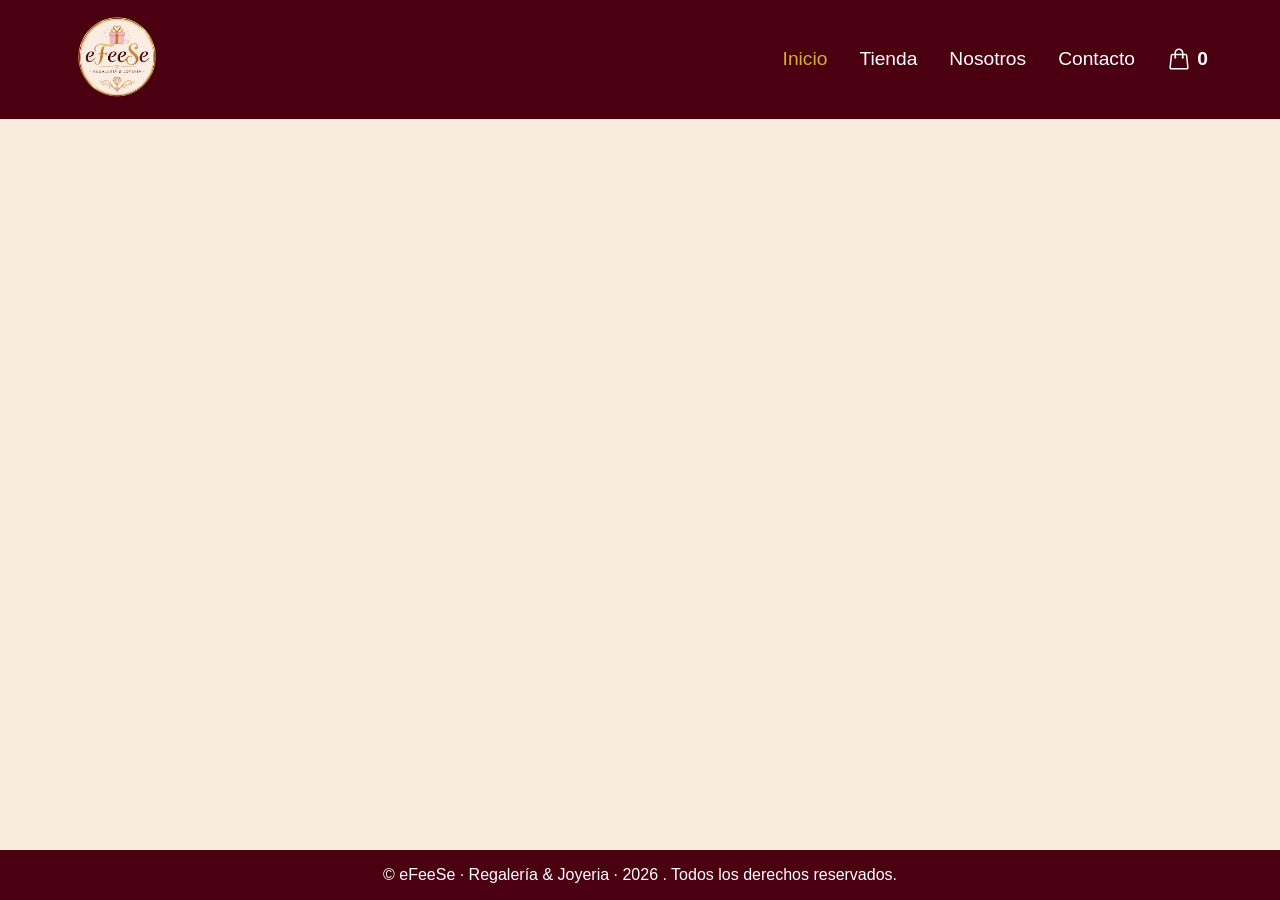
==== index.html @ 8ea5b7b7 "mejora de nav-bar, agregacion de meta description" ====
<!DOCTYPE html>
<html lang="es">
<head>
    <meta charset="UTF-8">
    <meta name="viewport" content="width=device-width, initial-scale=1.0">
    <meta name="description" content="eFeeSe - Regalería y joyería online con regalos únicos para cada ocasión.">
    <title>eFeeSe - Regaleria & Joyeria</title>
    <link rel="stylesheet" href="./css/styles.css">
    <link rel="icon" type="image/x-icon" href="./assets/ico/logo.ico">
</head>
<body>
    <header class="header">
        <div class="contenedor-header">
            <a href="./index.html" class="enlace-logo"><img src="./assets/img/logo.webp" alt="Logo de eFeeSe" class="logo"></a>
            <nav class="nav">
                <ul class="nav-list">
                    <li><a class="activo" href="./index.html">Inicio</a></li>
                    <li><a href="./pages/tienda.html">Tienda</a></li>
                    <li><a href="./pages/nosotros.html">Nosotros</a></li>
                    <li><a href="./pages/contacto.html">Contacto</a></li>
                    <li><a href="./pages/carrito.html" class="carrito-link"><svg class="icono-carrito" xmlns="http://www.w3.org/2000/svg" fill="none" viewBox="0 0 24 24" stroke-width="1.5" stroke="currentColor"><path stroke-linecap="round" stroke-linejoin="round" d="M15.75 10.5V6a3.75 3.75 0 1 0-7.5 0v4.5m11.356-1.993 1.263 12c.07.665-.45 1.243-1.119 1.243H4.25a1.125 1.125 0 0 1-1.12-1.243l1.264-12A1.125 1.125 0 0 1 5.513 7.5h12.974c.576 0 1.059.435 1.119 1.007ZM8.625 10.5a.375.375 0 1 1-.75 0 .375.375 0 0 1 .75 0Zm7.5 0a.375.375 0 1 1-.75 0 .375.375 0 0 1 .75 0Z" /></svg><span id="contador-carrito">0</span></a></li>
                </ul>
            </nav>
        </div>
    </header>
    <main class="main">
        <section class="hero">

        </section>
    </main>
    <footer class="footer">
        <p>&copy; eFeeSe · Regalería & Joyeria · 2026 . Todos los derechos reservados.</p>
    </footer>
    <script src="#"></script>
</body>
</html>
---- css/styles.css ----
* {
    margin: 0;
    padding: 0;
    box-sizing: border-box;
}

/* body */

body {
    display: flex;
    flex-direction: column;
    min-height: 100vh;
    font-family: 'Arial', sans-serif;
    background-color: #f8ebdd;
}

/* header */

.header{
    background:#4b0012;
    color:white;
}

.contenedor-header{
    max-width:1200px;
    margin:auto;
    display:flex;
    justify-content:space-between;
    align-items:center;
    padding:1rem 2rem;
}

.logo{
    width:90px;
    height:auto;
}

/* navegacion */

.nav-list {
    display: flex;
    flex-wrap: wrap;
    justify-content: flex-end;
    align-items: center;
    gap: 2rem;
    list-style: none;
    padding: 0;
}

.nav-list li a {
    color: white;
    text-decoration: none;
    font-size: 1.2rem;
    transition: color 0.2s;
}

.nav-list li a:hover{
    color: #d4af37;
}

/*Pagina actual*/
.nav-list li a.activo{
    color: #d4af37;
}

.nav-list li a.activo:hover{
    color: white;
    font-weight: bold;
}

.carrito-link {
    display: flex;
    align-items: center;
    gap: 0.4rem;
}

.icono-carrito {
    width: 24px;
    height: 24px;
}

#contador-carrito {
    font-weight: bold;
}

/* main */

.main {
    flex: 1;
    padding: 2rem;
}

/* footer */

.footer {
    background-color: #4b0012;
    color: white;
    text-align: center;
    padding: 1rem 0;
}
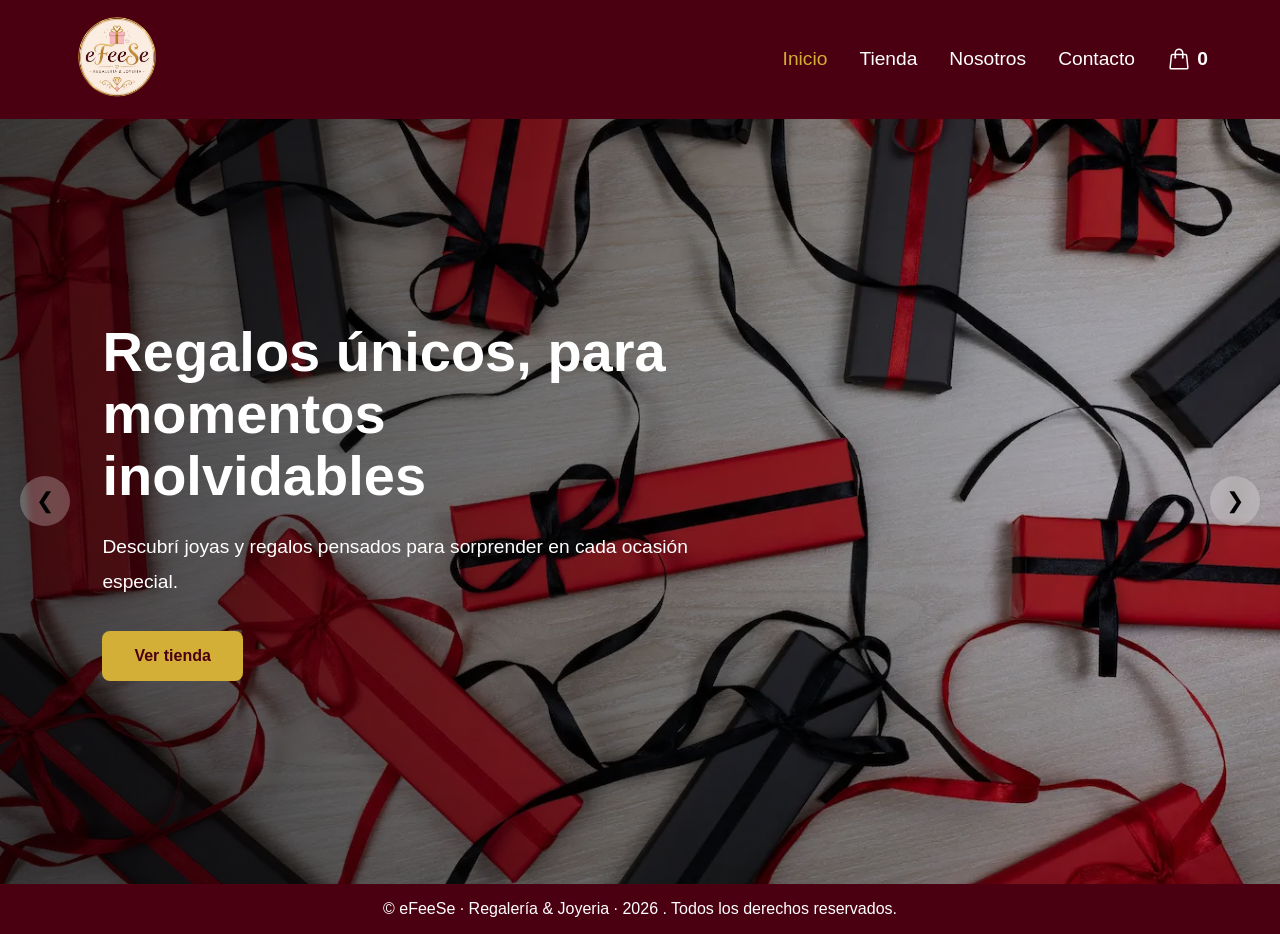
==== commit 5307a1f7: "trabajando con hero, estructura y estilos, agregacion de imagen para hero" ====
--- a/index.html
+++ b/index.html
@@ -25,7 +25,18 @@
     </header>
     <main class="main">
         <section class="hero">
-
+            <div class="hero-contenido">
+                <h1>Regalos únicos, para momentos inolvidables</h1>
+                <p>
+                    Descubrí joyas y regalos pensados para sorprender
+                    en cada ocasión especial.
+                </p>
+                <a href="./pages/tienda.html" class="btn-principal">
+                    Ver tienda
+                </a>
+            </div>
+            <button class="hero-anterior">&#10094;</button>
+            <button class="hero-siguiente">&#10095;</button>
         </section>
     </main>
     <footer class="footer">
--- a/css/styles.css
+++ b/css/styles.css
@@ -87,7 +87,94 @@
 
 .main {
     flex: 1;
-    padding: 2rem;
+}
+
+/* principal */
+.hero{
+    position: relative;
+    min-height: 85vh;
+    display: flex;
+    align-items: center;
+    background-image: linear-gradient(90deg,rgba(0,0,0,.70) 0%, rgba(0,0,0,.45) 40%,rgba(0,0,0,.20) 100%), url("../assets/img/hero.webp");
+    background-size: cover;
+    background-position: right center;
+    color:white;
+}
+
+.hero-contenido{
+    max-width: 600px;
+    margin-left: 8%;
+}
+
+.hero h1{
+    font-size: 3.5rem;
+    line-height: 1.1;
+    margin-bottom: 1.5rem;
+}
+
+.hero p{
+    font-size: 1.2rem;
+    line-height: 1.8;
+    margin-bottom: 2rem;
+}
+
+.btn-principal{
+    display: inline-block;
+    background: #d4af37;
+    color: #4b0012;
+    padding: 1rem 2rem;
+    text-decoration: none;
+    border-radius: 8px;
+    font-weight: bold;
+    transition: .3s;
+}
+
+.btn-principal:hover{
+    background: white;
+    transform: translateY(-2px);
+}
+
+.hero button{
+    position: absolute;
+    top: 50%;
+    transform: translateY(-50%);
+    width: 50px;
+    height: 50px;
+    border: none;
+    border-radius: 50%;
+    background: rgba(255,255,255, .25);
+    backdrop-filter: blur(3px);
+    cursor: pointer;
+    font-size: 1.4rem;
+    transition: .3s;
+}
+
+.hero button:hover{
+    background: #d4af37;
+    color: #4b0012;
+}
+
+.hero-anterior{
+    left: 20px;
+}
+
+.hero-siguiente{
+    right: 20px;
+}
+
+
+/* otras paginas */
+
+.productos{
+    padding: 4rem 2rem;
+}
+
+.ofertas{
+    padding: 4rem 2rem;
+}
+
+.reseñas{
+    padding: 4rem 2rem;
 }
 
 /* footer */
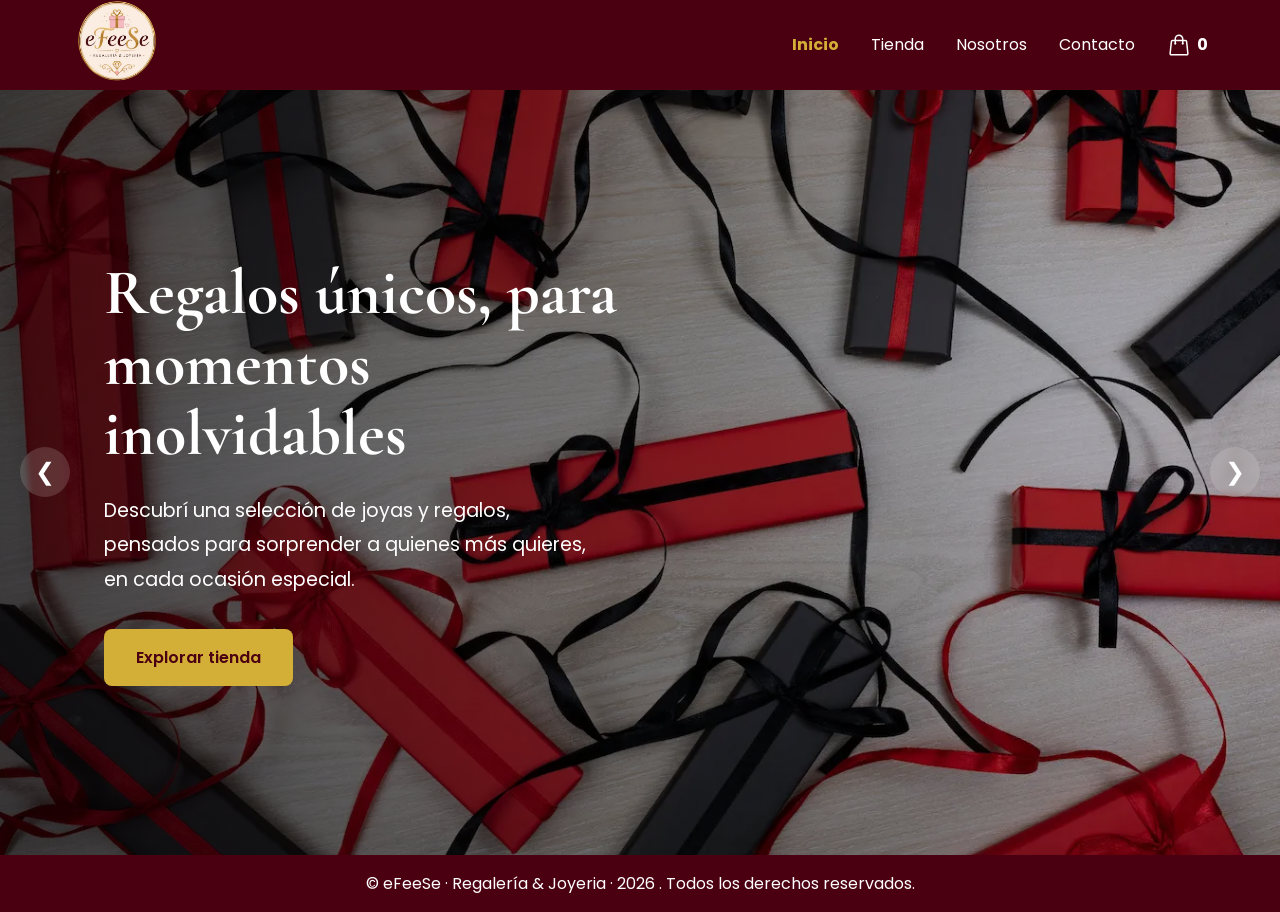
==== commit 903c6321: "creacion de variables, uso de tipografias, refinando css, creacion de clase general contendor, cambi" ====
--- a/index.html
+++ b/index.html
@@ -10,7 +10,7 @@
 </head>
 <body>
     <header class="header">
-        <div class="contenedor-header">
+        <div class="contenedor">
             <a href="./index.html" class="enlace-logo"><img src="./assets/img/logo.webp" alt="Logo de eFeeSe" class="logo"></a>
             <nav class="nav">
                 <ul class="nav-list">
@@ -25,18 +25,19 @@
     </header>
     <main class="main">
         <section class="hero">
-            <div class="hero-contenido">
-                <h1>Regalos únicos, para momentos inolvidables</h1>
-                <p>
-                    Descubrí joyas y regalos pensados para sorprender
-                    en cada ocasión especial.
-                </p>
-                <a href="./pages/tienda.html" class="btn-principal">
-                    Ver tienda
-                </a>
+            <div class="contenedor">
+                <div class="hero-contenido">
+                    <h1>Regalos únicos, para momentos inolvidables</h1>
+                    <p>
+                        Descubrí una selección de joyas y regalos, pensados para sorprender a quienes más quieres, en cada ocasión especial.
+                    </p>
+                    <a href="./pages/tienda.html" class="btn-principal">
+                        Explorar tienda
+                    </a>
+                </div>
+                <button class="hero-anterior">&#10094;</button>
+                <button class="hero-siguiente">&#10095;</button>
             </div>
-            <button class="hero-anterior">&#10094;</button>
-            <button class="hero-siguiente">&#10095;</button>
         </section>
     </main>
     <footer class="footer">
--- a/css/styles.css
+++ b/css/styles.css
@@ -1,3 +1,23 @@
+/* Fuentes */
+@import url('https://fonts.googleapis.com/css2?family=Cormorant+Garamond:ital,wght@0,300..700;1,300..700&family=Poppins:wght@400;600;700&display=swap');
+
+/* Uso de variables */
+:root{
+    --color-principal: #4b0012;
+    --color-secundario: #d4af37;
+    --color-fondo: #f8ebdd;
+    --color-texto: #333333;
+    --color-blanco: #ffffff;
+
+    --sombra: 0 4px 10px rgba(0,0,0,.15);
+
+    --radio: 10px;
+
+    --transicion: .3s ease;
+}
+
+/* Reset */
+
 * {
     margin: 0;
     padding: 0;
@@ -10,29 +30,28 @@
     display: flex;
     flex-direction: column;
     min-height: 100vh;
-    font-family: 'Arial', sans-serif;
-    background-color: #f8ebdd;
+    font-family: "Poppins", sans-serif;
+    background-color: var(--color-fondo);
+    color: var(--color-texto);
 }
 
 /* header */
 
 .header{
-    background:#4b0012;
-    color:white;
-}
-
-.contenedor-header{
-    max-width:1200px;
-    margin:auto;
-    display:flex;
-    justify-content:space-between;
-    align-items:center;
-    padding:1rem 2rem;
+    background: var(--color-principal);
+    color: var(--color-blanco);
+}
+
+/* se usa la clase contenedor, que se definio cuando se desarrollo hero, para no tener tantas clases */
+.header .contenedor{
+    display: flex;
+    justify-content: space-between;
+    align-items: center;
 }
 
 .logo{
-    width:90px;
-    height:auto;
+    width: 90px;
+    height: auto;
 }
 
 /* navegacion */
@@ -48,24 +67,25 @@
 }
 
 .nav-list li a {
-    color: white;
+    color: var(--color-blanco);
     text-decoration: none;
-    font-size: 1.2rem;
-    transition: color 0.2s;
+    font-size: 600;
+    transition: var(--transicion);
 }
 
 .nav-list li a:hover{
-    color: #d4af37;
+    color: var(--color-secundario);
 }
 
 /*Pagina actual*/
 .nav-list li a.activo{
-    color: #d4af37;
+    color: var(--color-secundario);
+    font-weight: 700;
 }
 
 .nav-list li a.activo:hover{
-    color: white;
-    font-weight: bold;
+    color: var(--color-blanco);
+    font-weight: 700;
 }
 
 .carrito-link {
@@ -80,7 +100,7 @@
 }
 
 #contador-carrito {
-    font-weight: bold;
+    font-weight: 700;
 }
 
 /* main */
@@ -98,16 +118,27 @@
     background-image: linear-gradient(90deg,rgba(0,0,0,.70) 0%, rgba(0,0,0,.45) 40%,rgba(0,0,0,.20) 100%), url("../assets/img/hero.webp");
     background-size: cover;
     background-position: right center;
-    color:white;
+    color: var(--color-blanco);
+}
+
+/* clase contenedor, que se reutiliza en otras partes del html o paginas */
+.contenedor{
+    width: 100%;
+    max-width: 1200px;
+    margin: 0 auto;
+    padding: 0 2rem;
 }
 
 .hero-contenido{
     max-width: 600px;
-    margin-left: 8%;
+    padding-left: 2rem;
+    margin-right: auto;
 }
 
 .hero h1{
-    font-size: 3.5rem;
+    font-family: "Cormorant Garamond", serif;
+    font-size: 4rem;
+    font-weight: 700;
     line-height: 1.1;
     margin-bottom: 1.5rem;
 }
@@ -116,22 +147,23 @@
     font-size: 1.2rem;
     line-height: 1.8;
     margin-bottom: 2rem;
+    max-width: 500px;
 }
 
 .btn-principal{
     display: inline-block;
-    background: #d4af37;
-    color: #4b0012;
     padding: 1rem 2rem;
+    background: var(--color-secundario);
+    color: var(--color-principal);
     text-decoration: none;
     border-radius: 8px;
-    font-weight: bold;
-    transition: .3s;
+    font-weight: 600;
+    transition: var(--transicion);
 }
 
 .btn-principal:hover{
-    background: white;
-    transform: translateY(-2px);
+    background: var(--color-blanco);
+    transform: translateY(-3px);
 }
 
 .hero button{
@@ -142,16 +174,17 @@
     height: 50px;
     border: none;
     border-radius: 50%;
-    background: rgba(255,255,255, .25);
+    background: rgba(255,255,255, .15);
     backdrop-filter: blur(3px);
+    color: var(--color-blanco);
     cursor: pointer;
-    font-size: 1.4rem;
-    transition: .3s;
+    font-size: 1.5rem;
+    transition: var(--transicion);
 }
 
 .hero button:hover{
-    background: #d4af37;
-    color: #4b0012;
+    background: var(--color-secundario);
+    color: var(--color-principal);
 }
 
 .hero-anterior{
@@ -180,8 +213,8 @@
 /* footer */
 
 .footer {
-    background-color: #4b0012;
-    color: white;
+    background-color: var(--color-principal);
+    color: var(--color-blanco);
     text-align: center;
     padding: 1rem 0;
 }
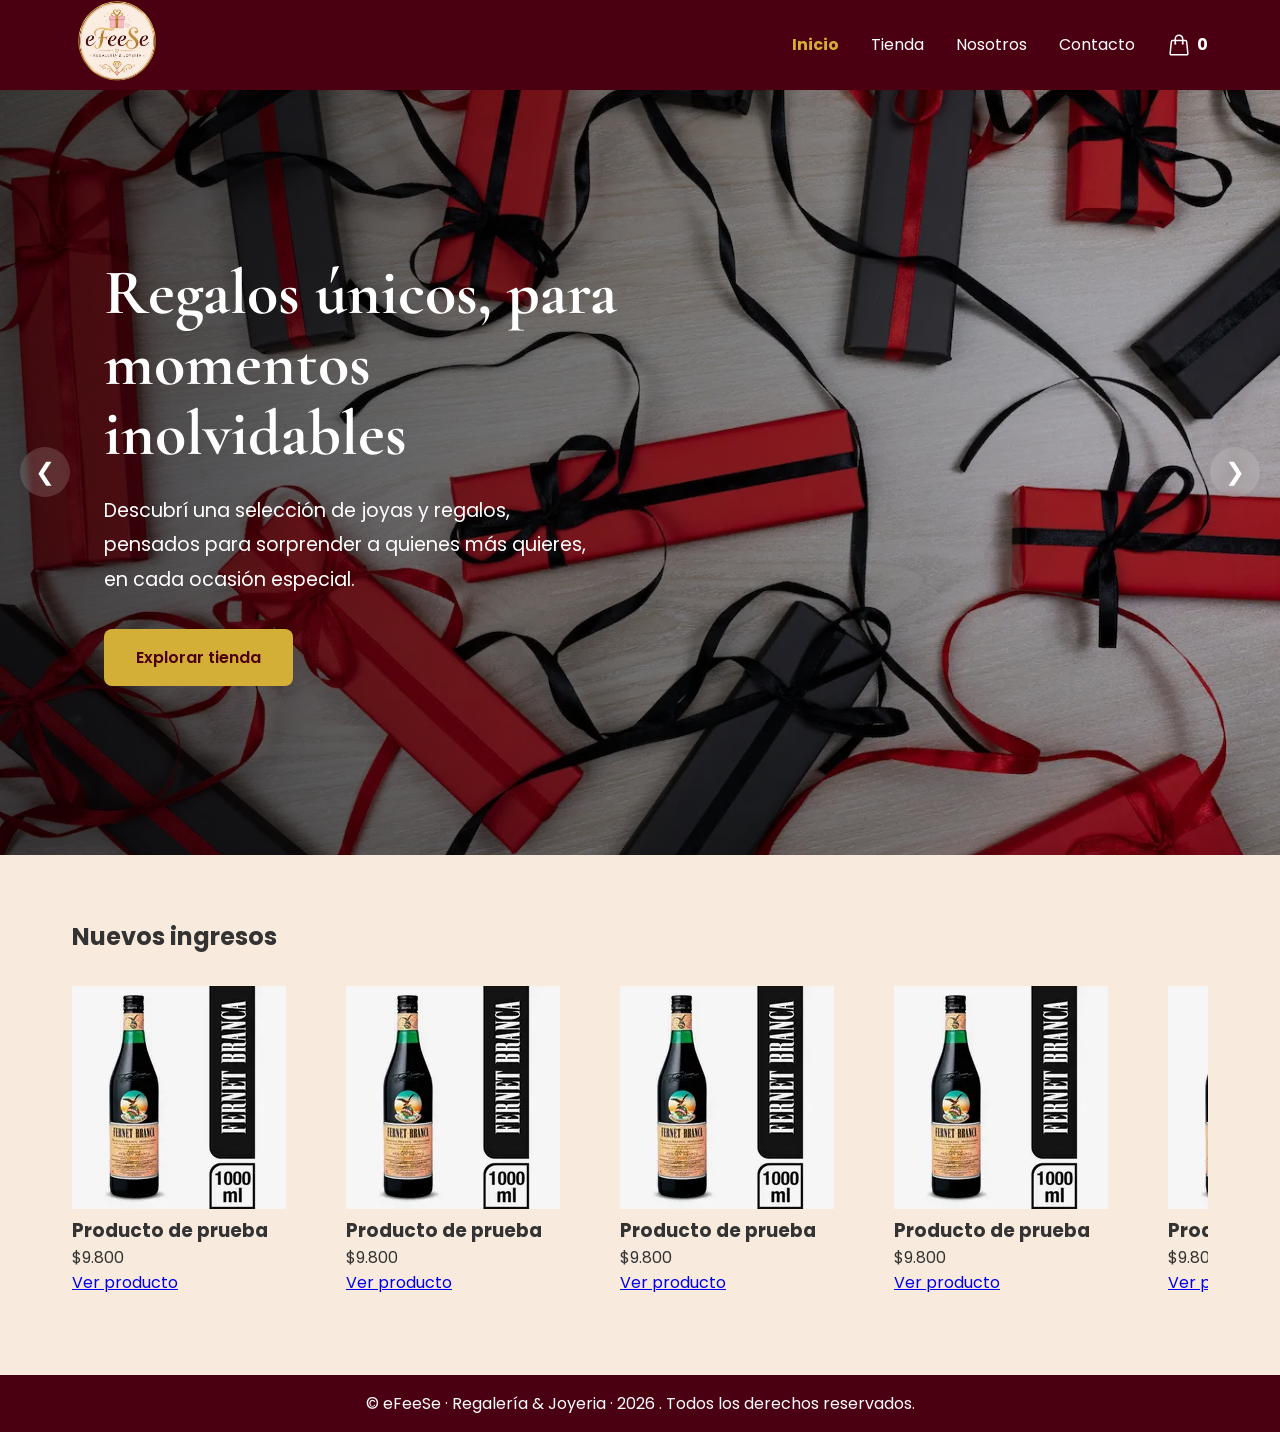
==== commit 4f8b7923: "Version preliminar de seccion Nuevos productos, estructura css y recursos temporales" ====
--- a/index.html
+++ b/index.html
@@ -39,6 +39,49 @@
                 <button class="hero-siguiente">&#10095;</button>
             </div>
         </section>
+        <section class="nuevos-ingresos">
+            <div class="contenedor">
+                <h2>Nuevos ingresos</h2>
+                <div class="productos-scroll">
+                    <article class="producto-card">
+                        <img src="./assets/img/producto prueba.webp" alt="Producto de prueba">
+                        <h3>Producto de prueba</h3>
+                        <p>$9.800</p>
+                        <a href="#">Ver producto</a>
+                    </article>
+                    <article class="producto-card">
+                        <img src="./assets/img/producto prueba.webp" alt="Producto de prueba">
+                        <h3>Producto de prueba</h3>
+                        <p>$9.800</p>
+                        <a href="#">Ver producto</a>
+                    </article>
+                    <article class="producto-card">
+                        <img src="./assets/img/producto prueba.webp" alt="Producto de prueba">
+                        <h3>Producto de prueba</h3>
+                        <p>$9.800</p>
+                        <a href="#">Ver producto</a>
+                    </article>
+                    <article class="producto-card">
+                        <img src="./assets/img/producto prueba.webp" alt="Producto de prueba">
+                        <h3>Producto de prueba</h3>
+                        <p>$9.800</p>
+                        <a href="#">Ver producto</a>
+                    </article>
+                    <article class="producto-card">
+                        <img src="./assets/img/producto prueba.webp" alt="Producto de prueba">
+                        <h3>Producto de prueba</h3>
+                        <p>$9.800</p>
+                        <a href="#">Ver producto</a>
+                    </article>
+                    <article class="producto-card">
+                        <img src="./assets/img/producto prueba.webp" alt="Producto de prueba">
+                        <h3>Producto de prueba</h3>
+                        <p>$9.800</p>
+                        <a href="#">Ver producto</a>
+                    </article>
+                </div>
+            </div>
+        </section>
     </main>
     <footer class="footer">
         <p>&copy; eFeeSe · Regalería & Joyeria · 2026 . Todos los derechos reservados.</p>
--- a/css/styles.css
+++ b/css/styles.css
@@ -109,7 +109,7 @@
     flex: 1;
 }
 
-/* principal */
+/* principal hero */
 .hero{
     position: relative;
     min-height: 85vh;
@@ -195,6 +195,28 @@
     right: 20px;
 }
 
+/* seccion nuevos ingresos */
+
+.nuevos-ingresos{
+    padding: 4rem 0;
+}
+
+.nuevos-ingresos h2{
+    text-align: justify;
+    margin-bottom: 2rem;
+}
+
+.productos-scroll{
+    display: flex;
+    gap: 1.5rem;
+    overflow-x: auto;
+    padding-bottom: 1rem;
+}
+
+.producto-card{
+    min-width: 250px;
+    flex-shrink: 0;
+}
 
 /* otras paginas */
 
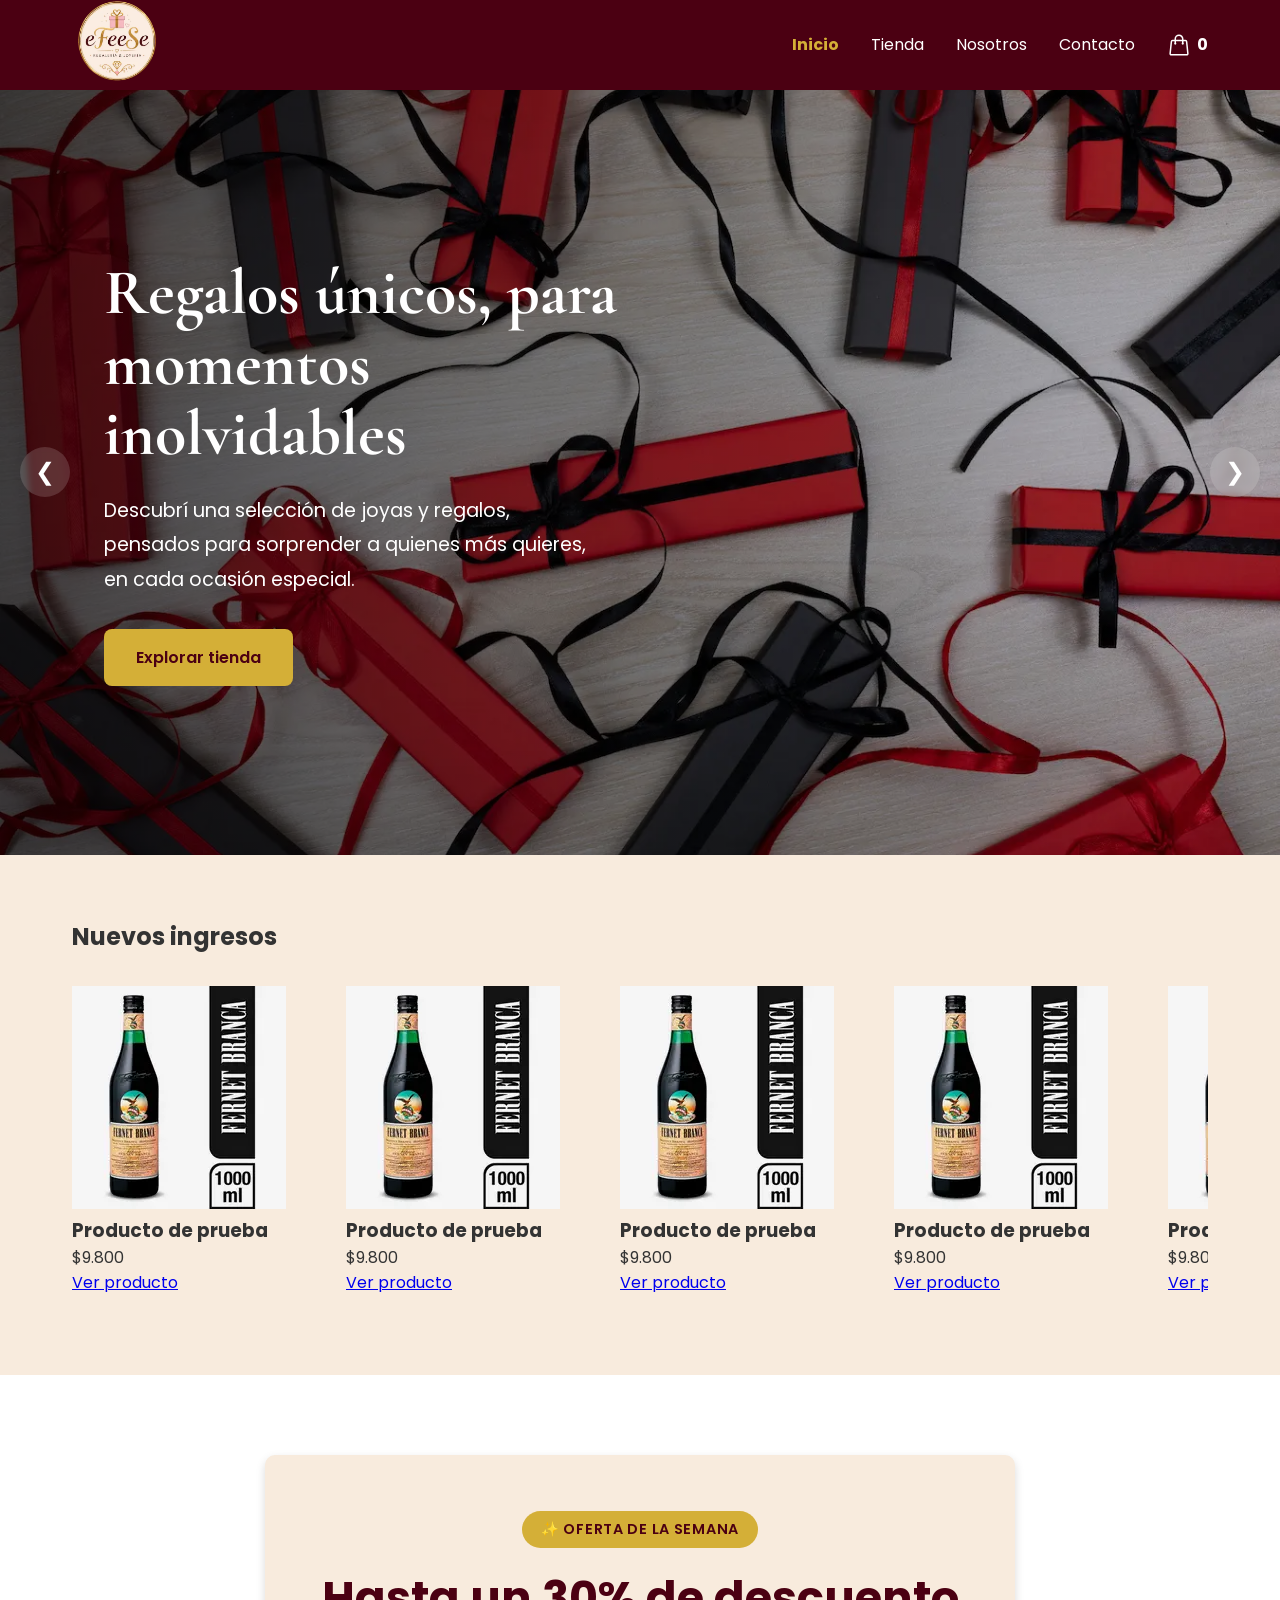
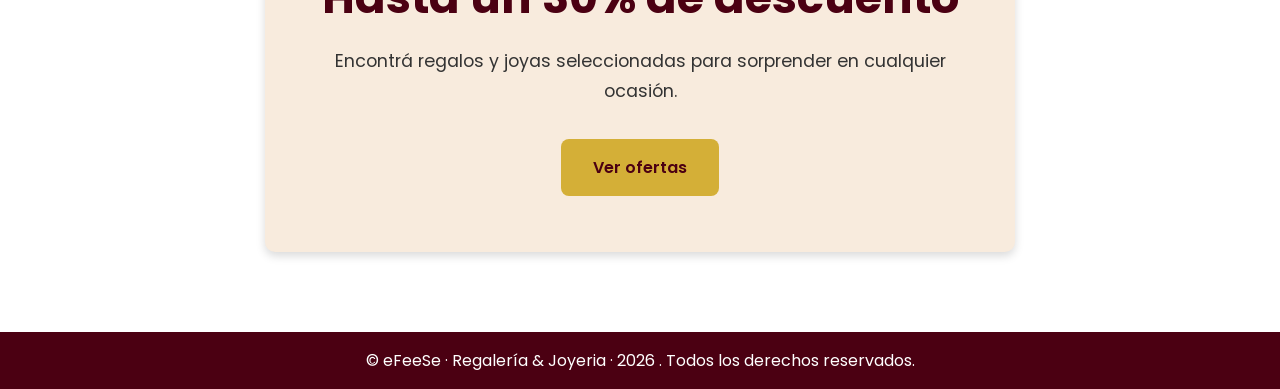
==== commit 6ed046b1: "creacion de seccion ofertas, con un boton que va a tienda, que mas adelante ira a seccion ofertas en" ====
--- a/index.html
+++ b/index.html
@@ -82,6 +82,22 @@
                 </div>
             </div>
         </section>
+        <section class="banner-promocional">
+            <div class="contenedor">
+                <div class="banner-contenido">
+                    <span class="banner-etiqueta">
+                        ✨ Oferta de la semana
+                    </span>
+                    <h2>Hasta un 30% de descuento</h2>
+                    <p>
+                        Encontrá regalos y joyas seleccionadas para sorprender en cualquier ocasión.
+                    </p>
+                    <a href="./pages/tienda.html" class="btn-principal">
+                        Ver ofertas
+                    </a>
+                </div>
+            </div>
+        </section>
     </main>
     <footer class="footer">
         <p>&copy; eFeeSe · Regalería & Joyeria · 2026 . Todos los derechos reservados.</p>
--- a/css/styles.css
+++ b/css/styles.css
@@ -8,11 +8,8 @@
     --color-fondo: #f8ebdd;
     --color-texto: #333333;
     --color-blanco: #ffffff;
-
     --sombra: 0 4px 10px rgba(0,0,0,.15);
-
     --radio: 10px;
-
     --transicion: .3s ease;
 }
 
@@ -218,6 +215,49 @@
     flex-shrink: 0;
 }
 
+/* Seccción ofertas */
+
+.banner-promocional{
+    padding: 5rem 0;
+    background-color: var(--color-blanco);
+}
+
+.banner-contenido{
+    max-width: 750px;
+    margin: 0 auto;
+    padding: 3.5rem;
+    text-align: center;
+    background: var(--color-fondo);
+    border-radius: var(--radio);
+    box-shadow: var(--sombra);
+}
+
+.banner-etiqueta{
+    display: inline-block;
+    margin-bottom: 1rem;
+    padding: .5rem 1.2rem;
+    background-color: var(--color-secundario);
+    color: var(--color-principal);
+    border-radius: 999px;
+    font-size: .9rem;
+    font-weight: 600;
+    text-transform: uppercase;
+    letter-spacing: .05em;
+}
+
+.banner-contenido h2{
+    margin-bottom: 1rem;
+    color: var(--color-principal);
+    font-size: clamp(2rem, 4vw, 2.8rem);
+}
+
+.banner-contenido p{
+    margin-bottom: 2rem;
+    color: var(--color-texto);
+    line-height: 1.7;
+    font-size: 1.1rem;
+}
+
 /* otras paginas */
 
 .productos{
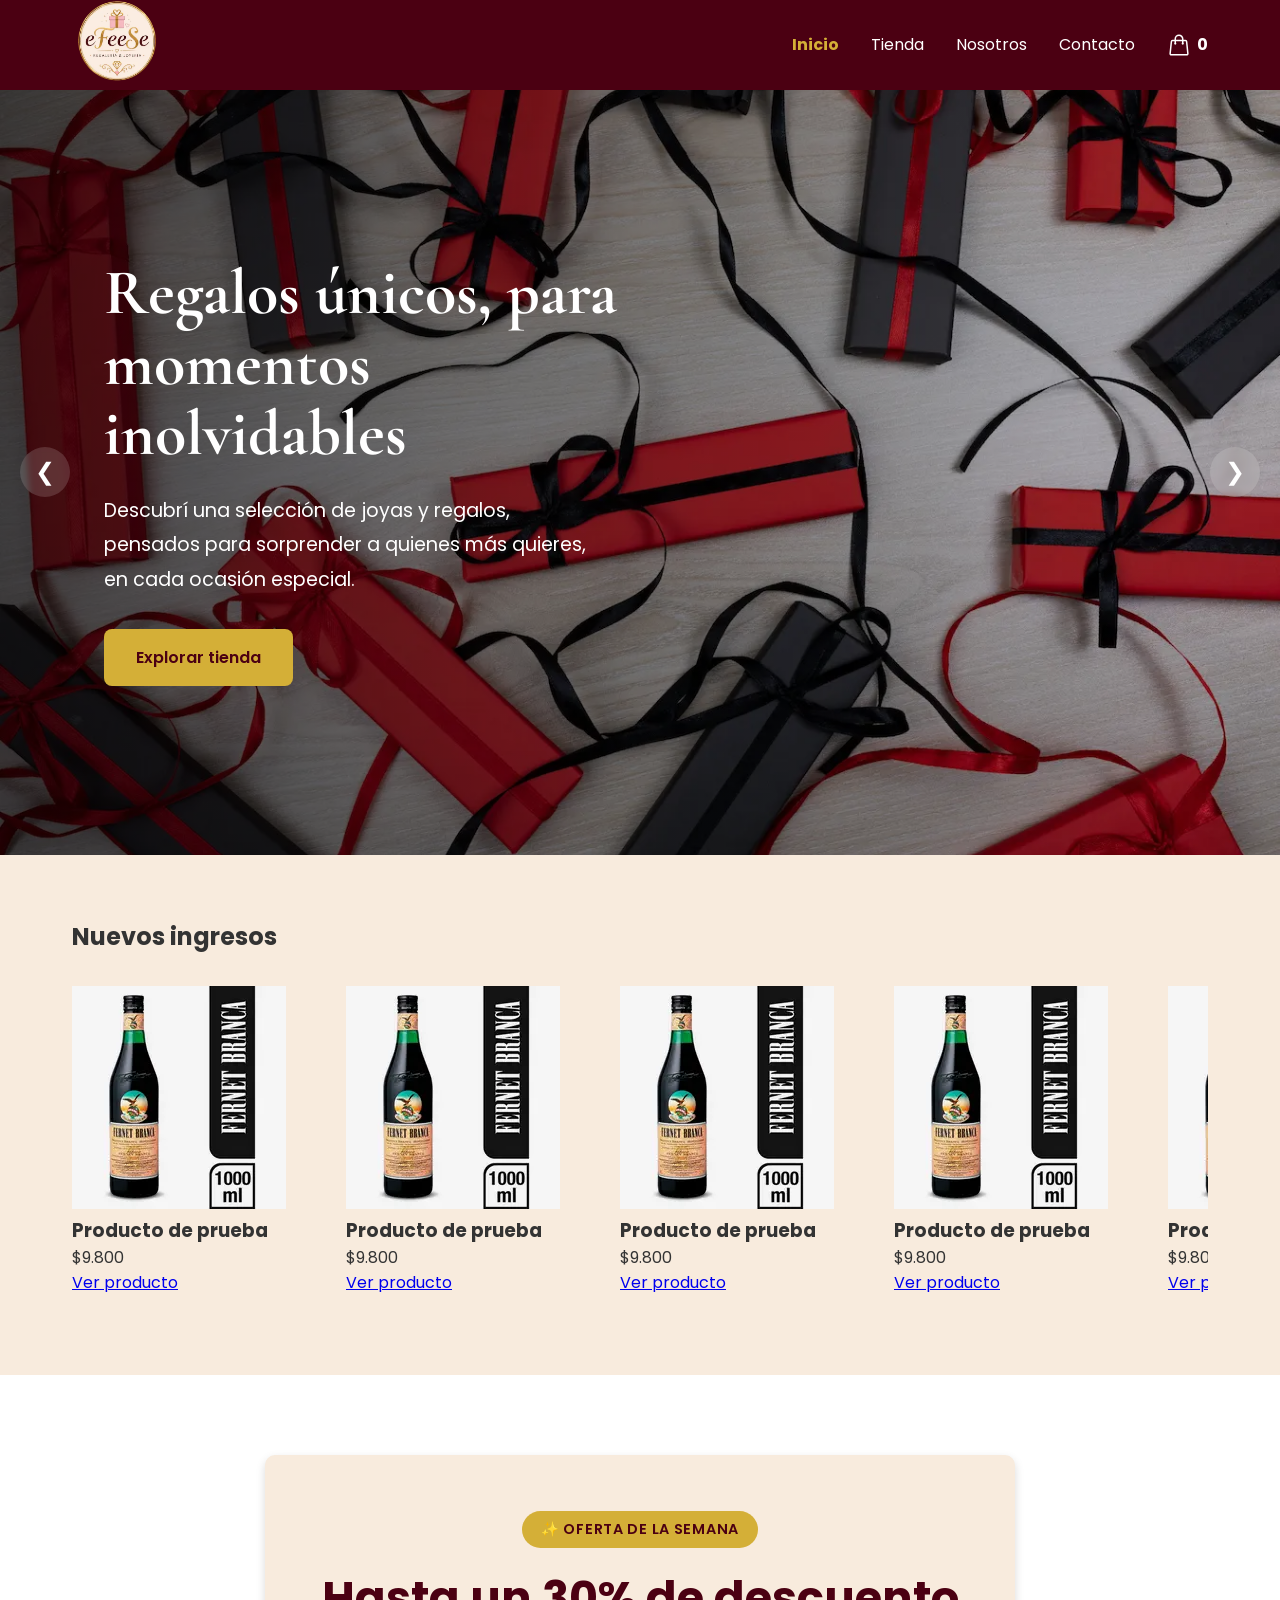
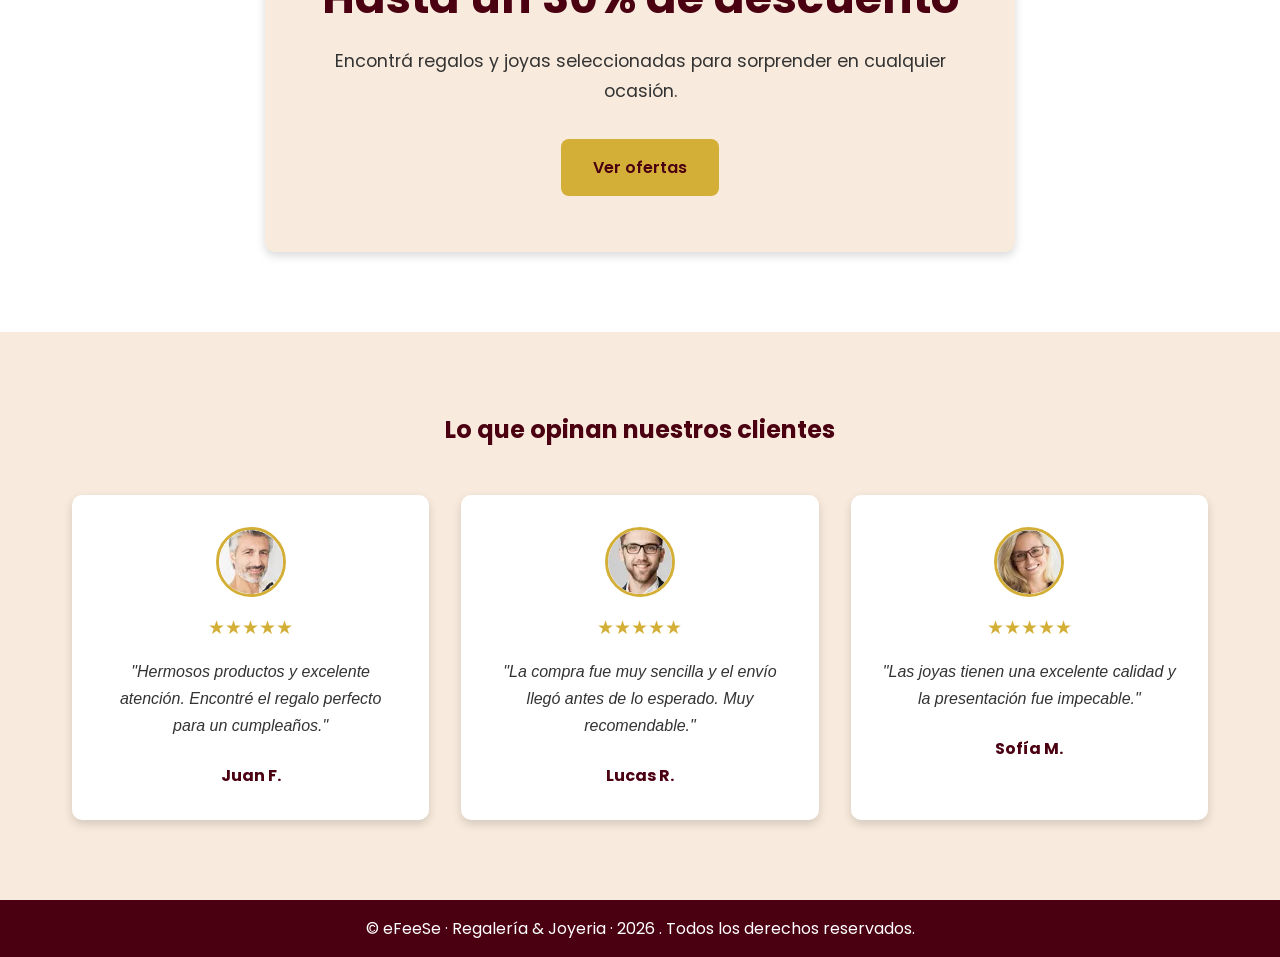
==== commit c3b02caa: "Armado de sección reseñas, estuructura y css, uso de imagenes del ejemplo del proyecto final" ====
--- a/index.html
+++ b/index.html
@@ -98,6 +98,43 @@
                 </div>
             </div>
         </section>
+        <section class="resenas">
+            <div class="contenedor">
+                <h2>Lo que opinan nuestros clientes</h2>
+                <div class="resenas-grid">
+                    <article class="resena-card">
+                        <img src="./assets/img/clientes/1.webp" alt="Foto de Juan F." class="foto-cliente">
+                        <div class="estrellas">
+                            ★★★★★
+                        </div>
+                        <p>
+                            "Hermosos productos y excelente atención. Encontré el regalo perfecto para un cumpleaños."
+                        </p>
+                        <h3>Juan F.</h3>
+                    </article>
+                    <article class="resena-card">
+                        <img src="./assets/img/clientes/2.webp" alt="Foto de Lucas R." class="foto-cliente">
+                        <div class="estrellas">
+                            ★★★★★
+                        </div>
+                        <p>
+                            "La compra fue muy sencilla y el envío llegó antes de lo esperado. Muy recomendable."
+                        </p>
+                        <h3>Lucas R.</h3>
+                    </article>
+                    <article class="resena-card">
+                        <img src="./assets/img/clientes/3.webp" alt="Foto de Sofia M." class="foto-cliente">
+                        <div class="estrellas">
+                            ★★★★★
+                        </div>
+                        <p>
+                            "Las joyas tienen una excelente calidad y la presentación fue impecable."
+                        </p>
+                        <h3>Sofía M.</h3>
+                    </article>
+                </div>
+            </div>
+        </section>
     </main>
     <footer class="footer">
         <p>&copy; eFeeSe · Regalería & Joyeria · 2026 . Todos los derechos reservados.</p>
--- a/css/styles.css
+++ b/css/styles.css
@@ -258,6 +258,66 @@
     font-size: 1.1rem;
 }
 
+/* Sección Reseñas */
+
+.resenas{
+    padding: 5rem 0;
+    background: var(--color-fondo);
+}
+
+.resenas h2{
+    text-align: center;
+    color: var(--color-principal);
+    margin-bottom: 3rem;
+}
+
+.resenas-grid{
+    display: grid;
+    grid-template-columns: repeat(3, 1fr);
+    gap: 2rem;
+}
+
+.resena-card{
+    padding: 2rem;
+    background: var(--color-blanco);
+    border-radius: var(--radio);
+    box-shadow: var(--sombra);
+    text-align: center;
+}
+
+.estrellas{
+    margin-bottom: 1rem;
+    color: var(--color-secundario);
+    font-size: 1.2rem;
+}
+
+.resena-card p{
+    margin-bottom: 1.5rem;
+    line-height: 1.7;
+    color: var(--color-texto);
+    font-style: italic;
+}
+
+.resena-card h3{
+    color: var(--color-principal);
+    font-size: 1rem;
+}
+
+.foto-cliente{
+    width: 70px;
+    height: 70px;
+    margin: 0 auto 1rem;
+    display: block;
+    object-fit: cover;
+    border-radius: 50%;
+    border: 3px solid var(--color-secundario);
+    transition: var(--transicion);
+}
+
+.resena-card:hover .foto-cliente{
+    transform: scale(1.05);
+}
+
 /* otras paginas */
 
 .productos{
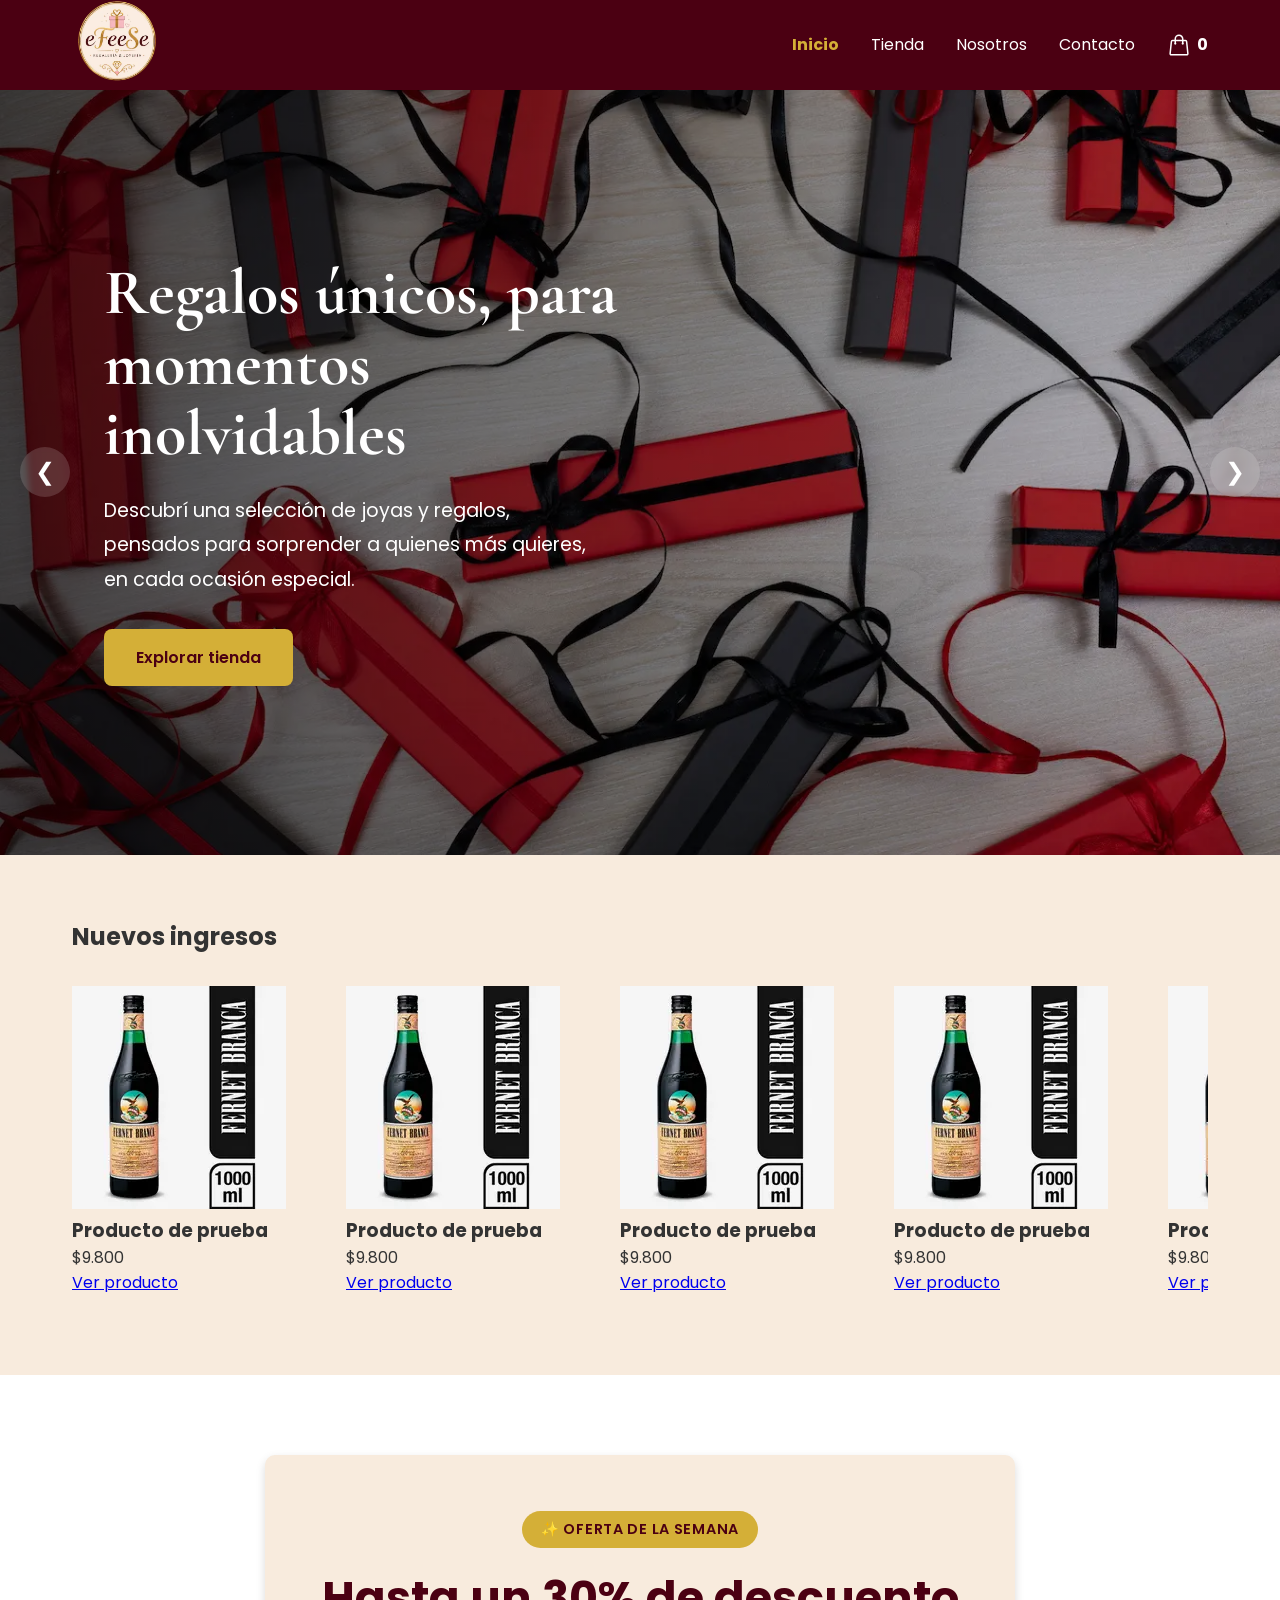
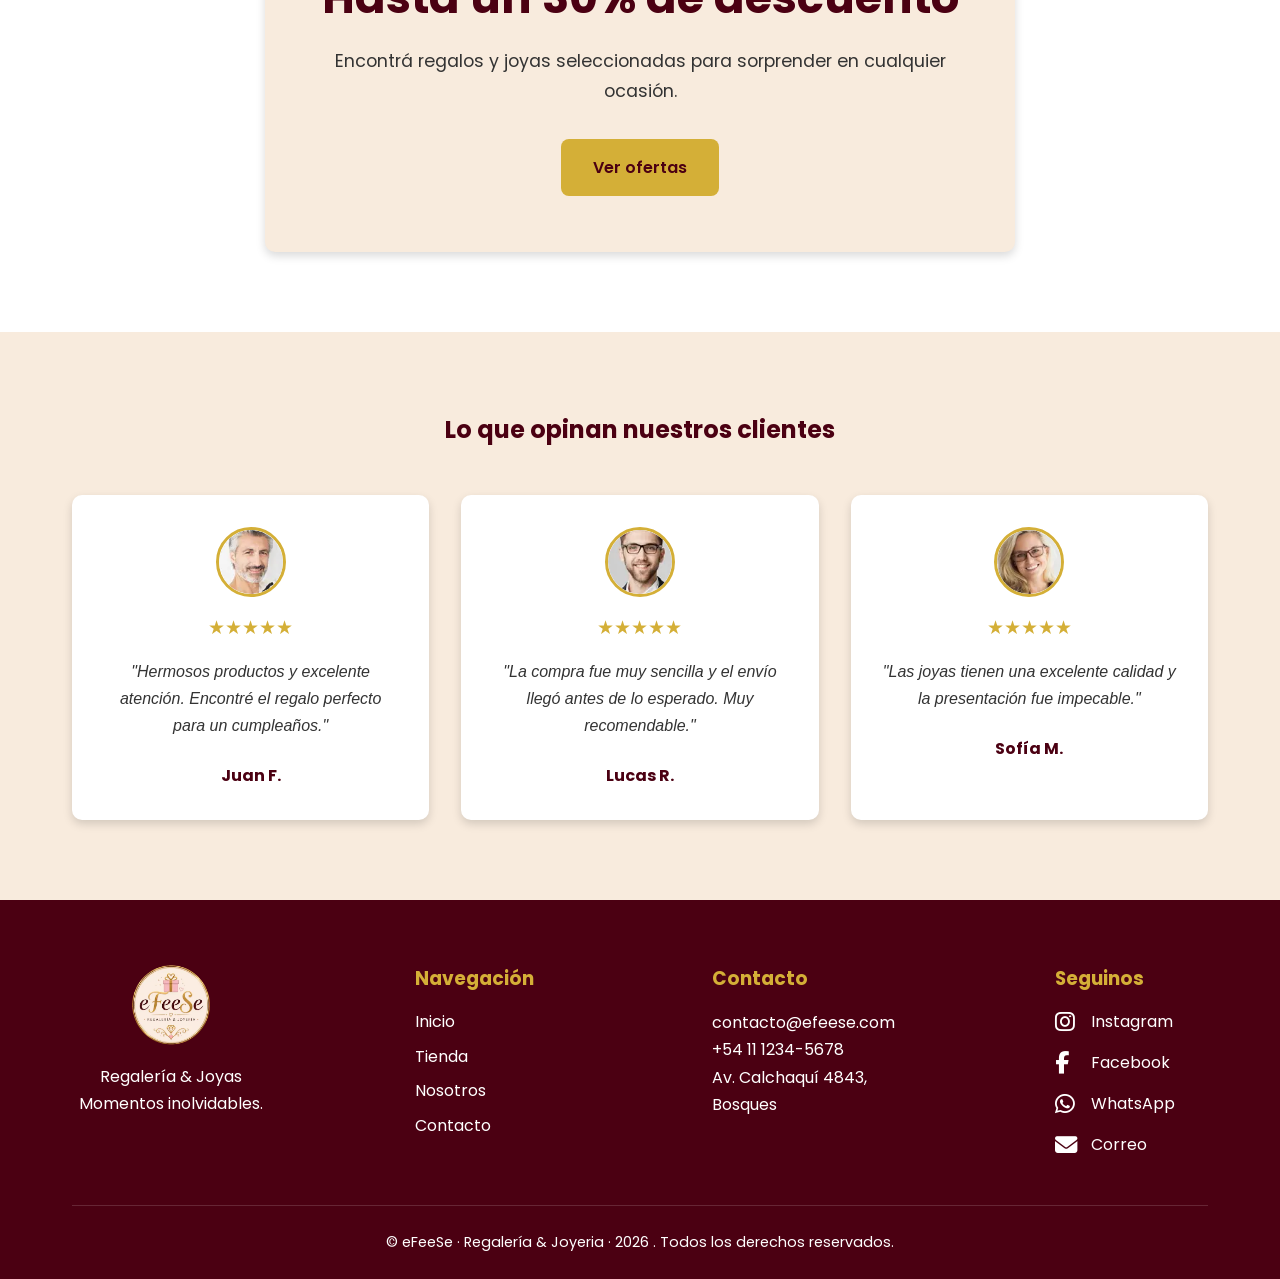
==== commit 6fc0fa8f: "mejora del footer, con info, enlaces, iconos de redes sociales y su estilizado" ====
--- a/index.html
+++ b/index.html
@@ -5,6 +5,7 @@
     <meta name="viewport" content="width=device-width, initial-scale=1.0">
     <meta name="description" content="eFeeSe - Regalería y joyería online con regalos únicos para cada ocasión.">
     <title>eFeeSe - Regaleria & Joyeria</title>
+    <link rel="stylesheet" href="https://cdnjs.cloudflare.com/ajax/libs/font-awesome/6.7.2/css/all.min.css">
     <link rel="stylesheet" href="./css/styles.css">
     <link rel="icon" type="image/x-icon" href="./assets/ico/logo.ico">
 </head>
@@ -137,7 +138,75 @@
         </section>
     </main>
     <footer class="footer">
-        <p>&copy; eFeeSe · Regalería & Joyeria · 2026 . Todos los derechos reservados.</p>
+        <div class="contenedor">
+            <div class="footer-grid">
+                <div class="footer-columna footer-marca">
+                    <img src="./assets/img/logo.webp" alt="Logo de eFeeSe" class="footer-logo">
+                    <p>
+                        Regalería & Joyas<br>
+                        Momentos inolvidables.
+                    </p>
+                </div>
+                <div class="footer-columna">
+                    <h3>Navegación</h3>
+                    <ul>
+                        <li><a href="./index.html">Inicio</a></li>
+                        <li><a href="./pages/tienda.html">Tienda</a></li>
+                        <li><a href="./pages/nosotros.html">Nosotros</a></li>
+                        <li><a href="./pages/contacto.html">Contacto</a></li>
+                    </ul>
+                </div>
+                <div class="footer-columna">
+                    <h3>Contacto</h3>
+                    <p>contacto@efeese.com</p>
+                    <p>+54 11 1234-5678</p>
+                    <p>Av. Calchaquí 4843, Bosques</p>
+                </div>
+                <div class="footer-columna">
+                    <h3>Seguinos</h3>
+                    <div class="redes-sociales">
+                        <!-- Iconos de Font Awesome -->
+                        <!-- Para mas adelante, cuando se agreguen enlaces -->
+                        <!-- <a href="#" aria-label="Instagram">
+                            <i class="fa-brands fa-instagram"></i>
+                            <span>Instagram</span>
+                        </a>
+                        <a href="#" aria-label="Facebook">
+                            <i class="fa-brands fa-facebook-f"></i>
+                            <span>Facebook</span>
+                        </a>
+                        <a href="#" aria-label="WhatsApp">
+                            <i class="fa-brands fa-whatsapp"></i>
+                            <span>WhatsApp</span>
+                        </a>
+                        <a href="#" aria-label="Correo electrónico">
+                            <i class="fa-solid fa-envelope"></i>
+                            <span>Correo</span>
+                        </a> -->
+                        <div>
+                            <i class="fa-brands fa-instagram"></i>
+                            <span>Instagram</span>
+                        </div>
+                        <div>
+                            <i class="fa-brands fa-facebook-f"></i>
+                            <span>Facebook</span>
+                        </div>
+                        <div>
+                            <i class="fa-brands fa-whatsapp"></i>
+                            <span>WhatsApp</span>
+                        </div>
+                        <div>
+                            <i class="fa-solid fa-envelope"></i>
+                            <span>Correo</span>
+                        </div>
+                    </div>
+                </div>
+            </div>
+            <div class="footer-copy">
+                <p>&copy; eFeeSe · Regalería & Joyeria · 2026 . Todos los derechos reservados.</p>
+            </div>
+
+        </div>
     </footer>
     <script src="#"></script>
 </body>
--- a/css/styles.css
+++ b/css/styles.css
@@ -337,7 +337,112 @@
 .footer {
     background-color: var(--color-principal);
     color: var(--color-blanco);
+    padding: 4rem 0 1.5rem;
+}
+
+.footer-logo{
+    width: 90px;
+    margin-bottom: 1rem;
+}
+
+.footer-grid{
+    display: grid;
+    grid-template-columns: 1.3fr 1fr 1.3fr 1fr;
+    gap: 9rem;
+}
+
+.footer-columna{
+    display: flex;
+    flex-direction: column;
+}
+
+.footer-columna h3{
+    color: var(--color-secundario);
+    margin-bottom: 1rem;
+}
+
+.footer-columna ul{
+    list-style: none;
+    padding: 0;
+}
+
+.footer-columna li{
+    margin-bottom: .6rem;
+}
+
+.footer-marca{
     text-align: center;
-    padding: 1rem 0;
-}
-
+    align-items: center;
+}
+
+.footer a{
+    color: var(--color-blanco);
+    text-decoration: none;
+    transition: var(--transicion);
+}
+
+.footer a:hover{
+    color: var(--color-secundario);
+}
+
+.footer p{
+    line-height: 1.7;
+}
+
+.footer-copy{
+    margin-top: 3rem;
+    padding-top: 1.5rem;
+    border-top: 1px solid rgba(255,255,255,.15);
+    text-align: center;
+    font-size: .9rem;
+}
+
+/* Esto se planteo para enlaces, por el alcance del proyecto, se dejo para mas adelante */
+/* .redes-sociales{
+    display: flex;
+    flex-direction: column;
+    gap: 1rem;
+}
+
+.redes-sociales a{
+    display: flex;
+    align-items: center;
+    gap: .75rem;
+    color: var(--color-blanco);
+    text-decoration: none;
+    transition: var(--transicion);
+}
+
+.redes-sociales a:hover{
+    color: var(--color-secundario);
+}
+
+.redes-sociales i{
+    font-size: 1.4rem;
+    width: 24px;
+} */
+
+/* Para el footer sin enlaces, en los iconos de las redes sociales */
+.redes-sociales{
+    display: flex;
+    flex-direction: column;
+    gap: 1rem;
+}
+
+.redes-sociales div{
+    display: flex;
+    align-items: center;
+    gap: .75rem;
+    color: var(--color-blanco);
+    transition: var(--transicion);
+}
+
+.redes-sociales div:hover{
+    color: var(--color-secundario);
+}
+
+.redes-sociales i{
+    width: 24px;
+    font-size: 1.4rem;
+}
+
